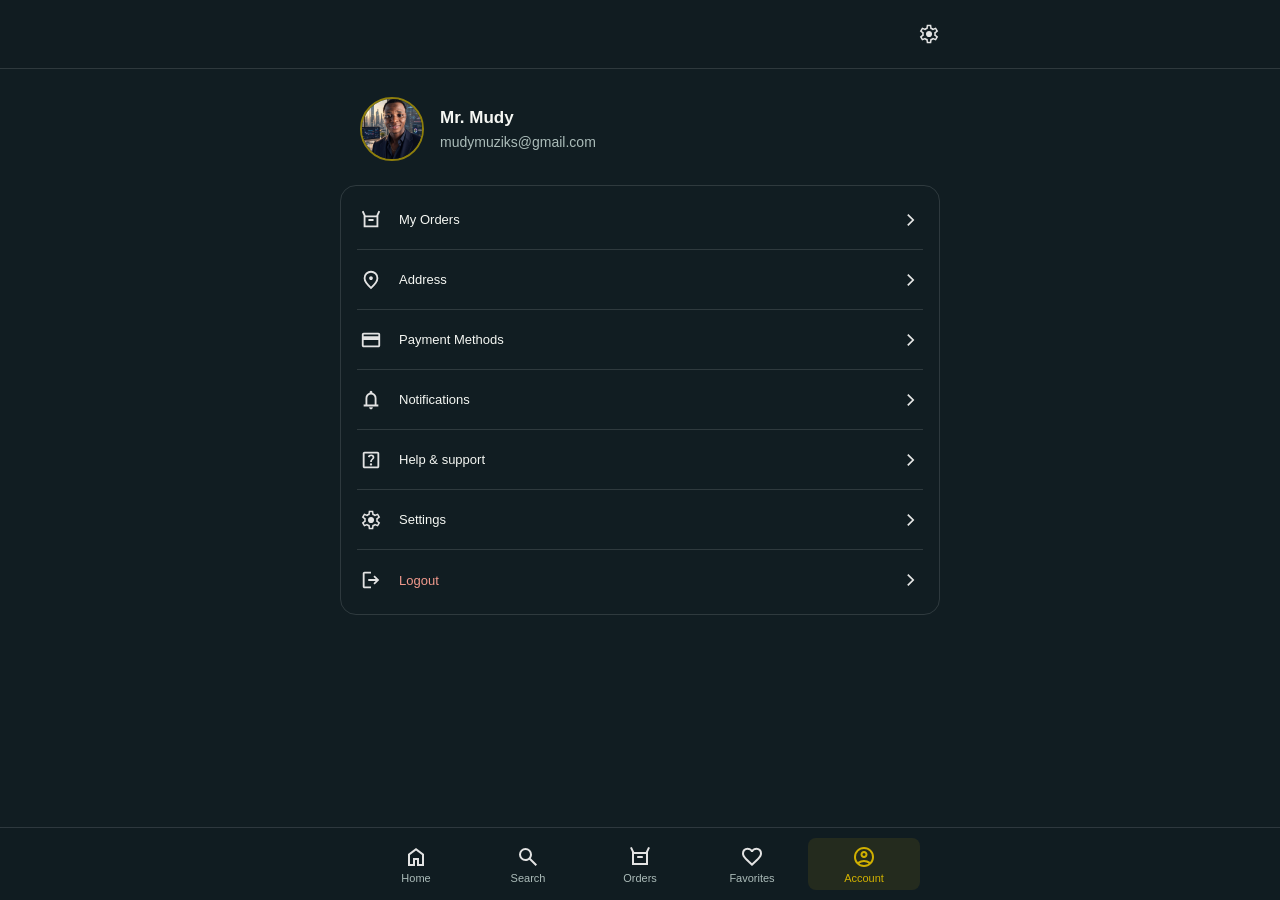
==== account.html @ 24e6fbe1 "update logistic app" ====
<!DOCTYPE html>
<html>
  <head>
    <meta charset="UTF-8">
    <meta name="viewport" content="width=device-width, initial-scale=1.0">
    <title>Account-Page</title>
    <link rel="stylesheet" href="account.css">
  </head>
  <body>
    <header class="account-header">
      <div class="account-header-content">
        <img class="account-settings-icon" src="images/logistic navs/settings_37dp_E3E3E3_FILL0_wght400_GRAD0_opsz40.svg" alt="Settings">
      </div>
    </header>

    <main>
      <div class="account-content">
        <section class="account-profile" aria-label="Profile">
          <div class="account-avatar-wrap">
            <img class="account-avatar" src="images/0f3cef7f-cca3-482f-bbc7-264b839abbe5.jpg" alt="">
          </div>
          <div class="account-profile-details">
            <p class="account-name">Mr. Mudy</p>
            <a class="account-email" href="mailto:mudymuziks@gmail.com">mudymuziks@gmail.com</a>
          </div>
        </section>
        <section class="account-menu" aria-label="Account options">
          <div class="account-menu-list">
            <a class="account-menu-item" href="#orders">
              <span class="account-menu-icon"><img src="images/logistic navs/orders_24dp_E3E3E3_FILL0_wght400_GRAD0_opsz24.svg" alt=""></span>
              <span class="account-menu-label">My Orders</span>
              <span class="account-menu-trailing"><img src="images/logistic navs/keyboard_arrow_right_37dp_E3E3E3_FILL0_wght400_GRAD0_opsz40.svg" alt=""></span>
            </a>
            <a class="account-menu-item" href="#address">
              <span class="account-menu-icon"><img src="images/logistic navs/location_on_24dp_E3E3E3_FILL0_wght400_GRAD0_opsz24.svg" alt=""></span>
              <span class="account-menu-label">Address</span>
              <span class="account-menu-trailing"><img src="images/logistic navs/keyboard_arrow_right_37dp_E3E3E3_FILL0_wght400_GRAD0_opsz40.svg" alt=""></span>
            </a>
            <a class="account-menu-item" href="#payment-methods">
              <span class="account-menu-icon"><img src="images/logistic navs/credit_card_24dp_E3E3E3_FILL0_wght400_GRAD0_opsz24.svg" alt=""></span>
              <span class="account-menu-label">Payment Methods</span>
              <span class="account-menu-trailing"><img src="images/logistic navs/keyboard_arrow_right_37dp_E3E3E3_FILL0_wght400_GRAD0_opsz40.svg" alt=""></span>
            </a>
            <a class="account-menu-item" href="#notifications">
              <span class="account-menu-icon"><img src="images/logistic navs/notifications_24dp_E3E3E3_FILL0_wght400_GRAD0_opsz24.svg" alt=""></span>
              <span class="account-menu-label">Notifications</span>
              <span class="account-menu-trailing"><img src="images/logistic navs/keyboard_arrow_right_37dp_E3E3E3_FILL0_wght400_GRAD0_opsz40.svg" alt=""></span>
            </a>
            <a class="account-menu-item" href="#help">
              <span class="account-menu-icon"><img src="images/logistic navs/help_center_24dp_E3E3E3_FILL0_wght400_GRAD0_opsz24.svg" alt=""></span>
              <span class="account-menu-label">Help &amp; support</span>
              <span class="account-menu-trailing"><img src="images/logistic navs/keyboard_arrow_right_37dp_E3E3E3_FILL0_wght400_GRAD0_opsz40.svg" alt=""></span>
            </a>
            <a class="account-menu-item" href="#settings">
              <span class="account-menu-icon"><img src="images/logistic navs/settings_37dp_E3E3E3_FILL0_wght400_GRAD0_opsz40.svg" alt=""></span>
              <span class="account-menu-label">Settings</span>
              <span class="account-menu-trailing"><img src="images/logistic navs/keyboard_arrow_right_37dp_E3E3E3_FILL0_wght400_GRAD0_opsz40.svg" alt=""></span>
            </a>
            <a class="account-menu-item account-logout" href="#logout">
              <span class="account-menu-icon"><img src="images/logistic navs/logout_24dp_E3E3E3_FILL0_wght400_GRAD0_opsz24.svg" alt=""></span>
              <span class="account-menu-label">Logout</span>
              <span class="account-menu-trailing"><img src="images/logistic navs/keyboard_arrow_right_37dp_E3E3E3_FILL0_wght400_GRAD0_opsz40.svg" alt=""></span>
            </a>
          </div>
        </section>
      </div>
    </main>

    
    <nav class="bottom-navigation" aria-label="Primary navigation">
      <div class="bottom-navigation-items">
        <a class="bottom-navigation-item" href="home-page.html">
          <img class="bottom-navigation-icon" src="images/logistic navs/home_24dp_E3E3E3_FILL0_wght400_GRAD0_opsz24.svg" alt="">
          <span class="bottom-navigation-label">Home</span>
        </a>
        <a class="bottom-navigation-item" href="home-page.html#search">
          <img class="bottom-navigation-icon" src="images/logistic navs/search_24dp_E3E3E3_FILL0_wght400_GRAD0_opsz24.svg" alt="">
          <span class="bottom-navigation-label">Search</span>
        </a>
        <a class="bottom-navigation-item" href="home-page.html#orders">
          <img class="bottom-navigation-icon" src="images/logistic navs/orders_24dp_E3E3E3_FILL0_wght400_GRAD0_opsz24.svg" alt="">
          <span class="bottom-navigation-label">Orders</span>
        </a>
        <a class="bottom-navigation-item" href="home-page.html#favorites">
          <img class="bottom-navigation-icon" src="images/logistic navs/favorite_24dp_E3E3E3_FILL0_wght400_GRAD0_opsz24.svg" alt="">
          <span class="bottom-navigation-label">Favorites</span>
        </a>
        <a class="bottom-navigation-item active-navigation-item" href="account.html" aria-current="page">
          <img class="bottom-navigation-icon" src="images/logistic navs/account_circle_24dp_E3E3E3_FILL0_wght400_GRAD0_opsz24.svg" alt="">
          <span class="bottom-navigation-label">Account</span>
        </a>
      </div>
    </nav>
  </body>
</html>
---- account.css ----
:root {
  --account-page: rgb(17, 29, 34);
  --account-surface: rgb(27, 43, 48);
  --account-text: rgb(245, 247, 243);
  --account-muted: rgb(171, 188, 185);
  --account-accent: rgb(209, 178, 0);
  --account-border: rgba(224, 235, 231, 0.14);
}

* {
  box-sizing: border-box;
}

body {
  min-height: 100vh;
  margin: 0;
  background: var(--account-page);
  color: var(--account-text);
  font-family: "Trebuchet MS", Arial, sans-serif;
}

.account-header {
  border-bottom: 1px solid var(--account-border);
  background: rgba(17, 29, 34, 0.96);
}

.account-header-content,
.account-content {
  width: min(100% - 32px, 600px);
  margin: 0 auto;
}

.account-header-content {
  display: flex;
  min-height: 68px;
  align-items: center;
  justify-content: space-between;
}

.account-page-title {
  margin: 0;
  font-size: 20px;
}

.account-settings-icon {
  width: 22px;
  height: 28px;
  margin-left: auto;
  cursor: pointer;
}

.account-content {
  padding: 28px 0 120px;
}

.account-profile {
  display: flex;
  align-items: center;
  gap: 16px;
  margin-bottom: 24px;
  padding-left: 20px;
}

.account-avatar-wrap {
  flex: 0 0 64px;
  width: 64px;
  height: 64px;
  overflow: hidden;
  border: 2px solid rgba(209, 178, 0, 0.65);
  border-radius: 50%;
}

.account-avatar {
  display: block;
  width: 100%;
  height: 100%;
  object-fit: cover;
}

.account-profile-details {
  min-width: 0;
}

.account-name {
  margin: 0 0 5px;
  font-size: 17px;
  font-weight: 700;
  width: fit-content;
}

.account-email {
  color: var(--account-muted);
  font-size: 14px;
  text-decoration: none;
  overflow-wrap: anywhere;
}

.account-email:hover {
  color: var(--account-accent);
}

.account-menu {
  overflow: hidden;
  border: 1px solid var(--account-border);
  border-radius: 16px;
}

.account-menu-list {
  padding: 4px 16px;
}

.account-menu-item {
  display: grid;
  min-height: 60px;
  grid-template-columns: 28px minmax(0, 1fr) 24px;
  align-items: center;
  gap: 14px;
  border-bottom: 1px solid var(--account-border);
  color: var(--account-text);
  text-decoration: none;
  transition: color 150ms ease, background-color 150ms ease;
}

.account-menu-item:last-child {
  border-bottom: 0;
}

.account-menu-item:hover,
.account-menu-item:focus-visible {
  color: var(--account-accent);
  outline: none;
}

.account-menu-icon,
.account-menu-trailing {
  display: grid;
  place-items: center;
}

.account-menu-icon img {
  width: 22px;
  height: 24px;
}

.account-menu-trailing img {
  width: 24px;
  height: 24px;
}

.account-menu-label {
  font-size: 13px;
}

.account-logout {
  color: #f19a8d;
}

.bottom-navigation {
  position: fixed;
  bottom: 0;
  left: 0;
  z-index: 20;
  width: 100%;
  padding: 10px 16px calc(10px + env(safe-area-inset-bottom));
  border-top: 1px solid var(--account-border);
  background: rgba(17, 29, 34, 0.96);
  backdrop-filter: blur(10px);
}

.bottom-navigation-items {
  display: grid;
  grid-template-columns: repeat(5, minmax(0, 1fr));
  width: min(100%, 560px);
  margin: 0 auto;
}

.bottom-navigation-item {
  display: flex;
  min-height: 52px;
  flex-direction: column;
  align-items: center;
  justify-content: center;
  gap: 4px;
  border-radius: 8px;
  color: var(--account-muted);
  font-size: 11px;
  text-decoration: none;
  transition: color 160ms ease, background-color 160ms ease;
}

.bottom-navigation-item:hover,
.bottom-navigation-item:focus-visible,
.active-navigation-item {
  background: rgba(209, 178, 0, 0.1);
  color: var(--account-accent);
}

.active-navigation-item .bottom-navigation-icon {
  filter: brightness(0) saturate(100%) invert(72%) sepia(99%) saturate(1861%) hue-rotate(9deg) brightness(92%) contrast(101%);
}

.bottom-navigation-icon {
  width: 24px;
  height: 24px;
}

.bottom-navigation-label {
  line-height: 1;
}

@media (max-width: 480px) {
  .account-header-content,
  .account-content {
    width: min(100% - 24px, 600px);
  }

  .account-content {
    padding-top: 20px;
  }

  .account-profile {
    gap: 12px;
    padding-left: 20px;
  }

  .account-menu-list {
    padding: 2px 12px;
  }

  .account-menu-item {
    min-height: 56px;
  }

  .bottom-navigation {
    padding-right: 8px;
    padding-left: 8px;
  }

  .bottom-navigation-label {
    font-size: 9px;
  }
}
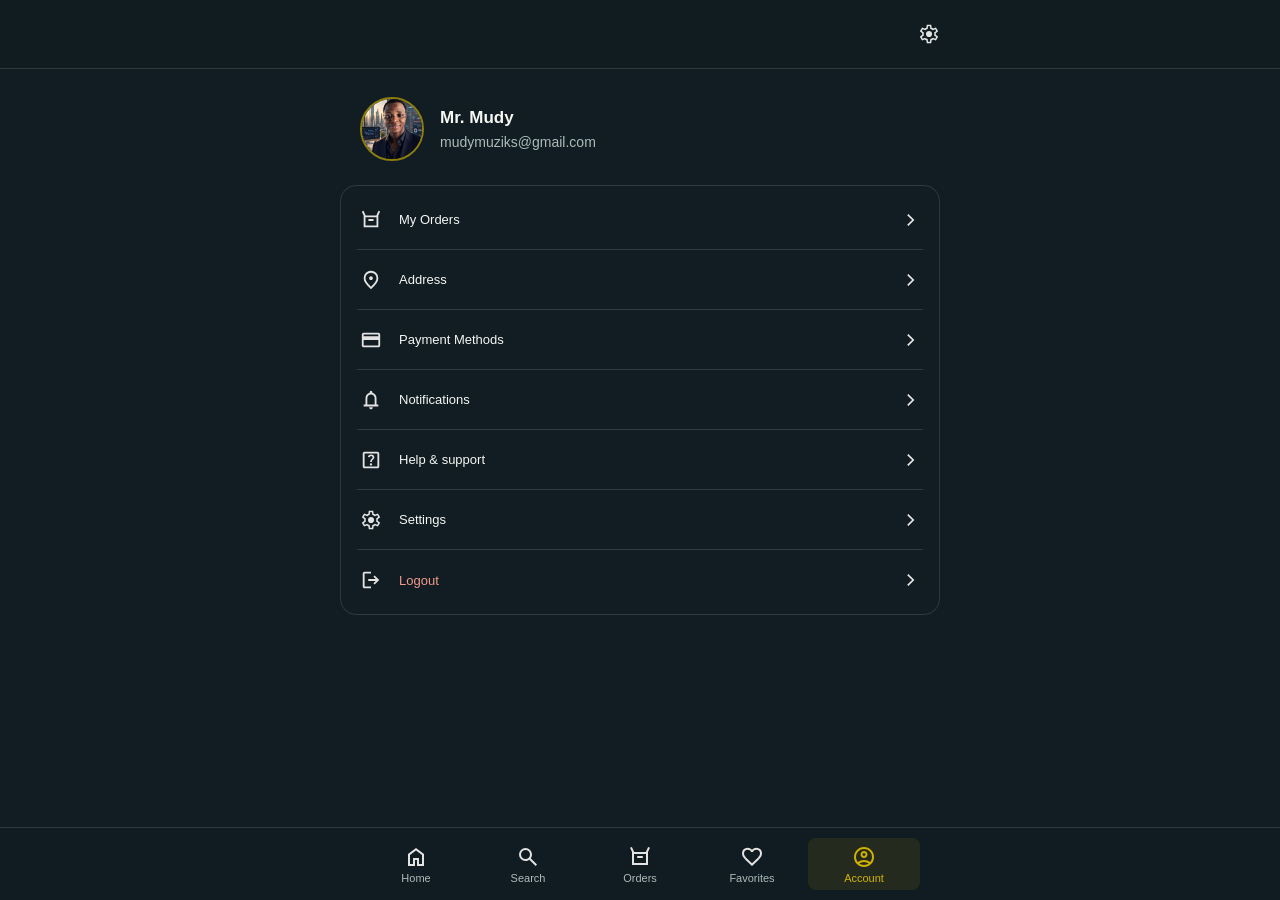
==== commit cff1102b: "update app" ====
--- a/account.html
+++ b/account.html
@@ -56,7 +56,7 @@
               <span class="account-menu-label">Settings</span>
               <span class="account-menu-trailing"><img src="images/logistic navs/keyboard_arrow_right_37dp_E3E3E3_FILL0_wght400_GRAD0_opsz40.svg" alt=""></span>
             </a>
-            <a class="account-menu-item account-logout" href="#logout">
+            <a class="account-menu-item account-logout" href="login.html" data-logout>
               <span class="account-menu-icon"><img src="images/logistic navs/logout_24dp_E3E3E3_FILL0_wght400_GRAD0_opsz24.svg" alt=""></span>
               <span class="account-menu-label">Logout</span>
               <span class="account-menu-trailing"><img src="images/logistic navs/keyboard_arrow_right_37dp_E3E3E3_FILL0_wght400_GRAD0_opsz40.svg" alt=""></span>
@@ -91,5 +91,6 @@
         </a>
       </div>
     </nav>
+    <script src="account.js"></script>
   </body>
 </html>
--- a/account.css
+++ b/account.css
@@ -195,7 +195,10 @@
   color: var(--account-accent);
 }
 
-.active-navigation-item .bottom-navigation-icon {
+.bottom-navigation-item:hover .bottom-navigation-icon,
+.bottom-navigation-item:focus-visible .bottom-navigation-icon,
+.active-navigation-item .bottom-navigation-icon,
+.bottom-navigation-item[aria-current="page"] .bottom-navigation-icon {
   filter: brightness(0) saturate(100%) invert(72%) sepia(99%) saturate(1861%) hue-rotate(9deg) brightness(92%) contrast(101%);
 }
 
